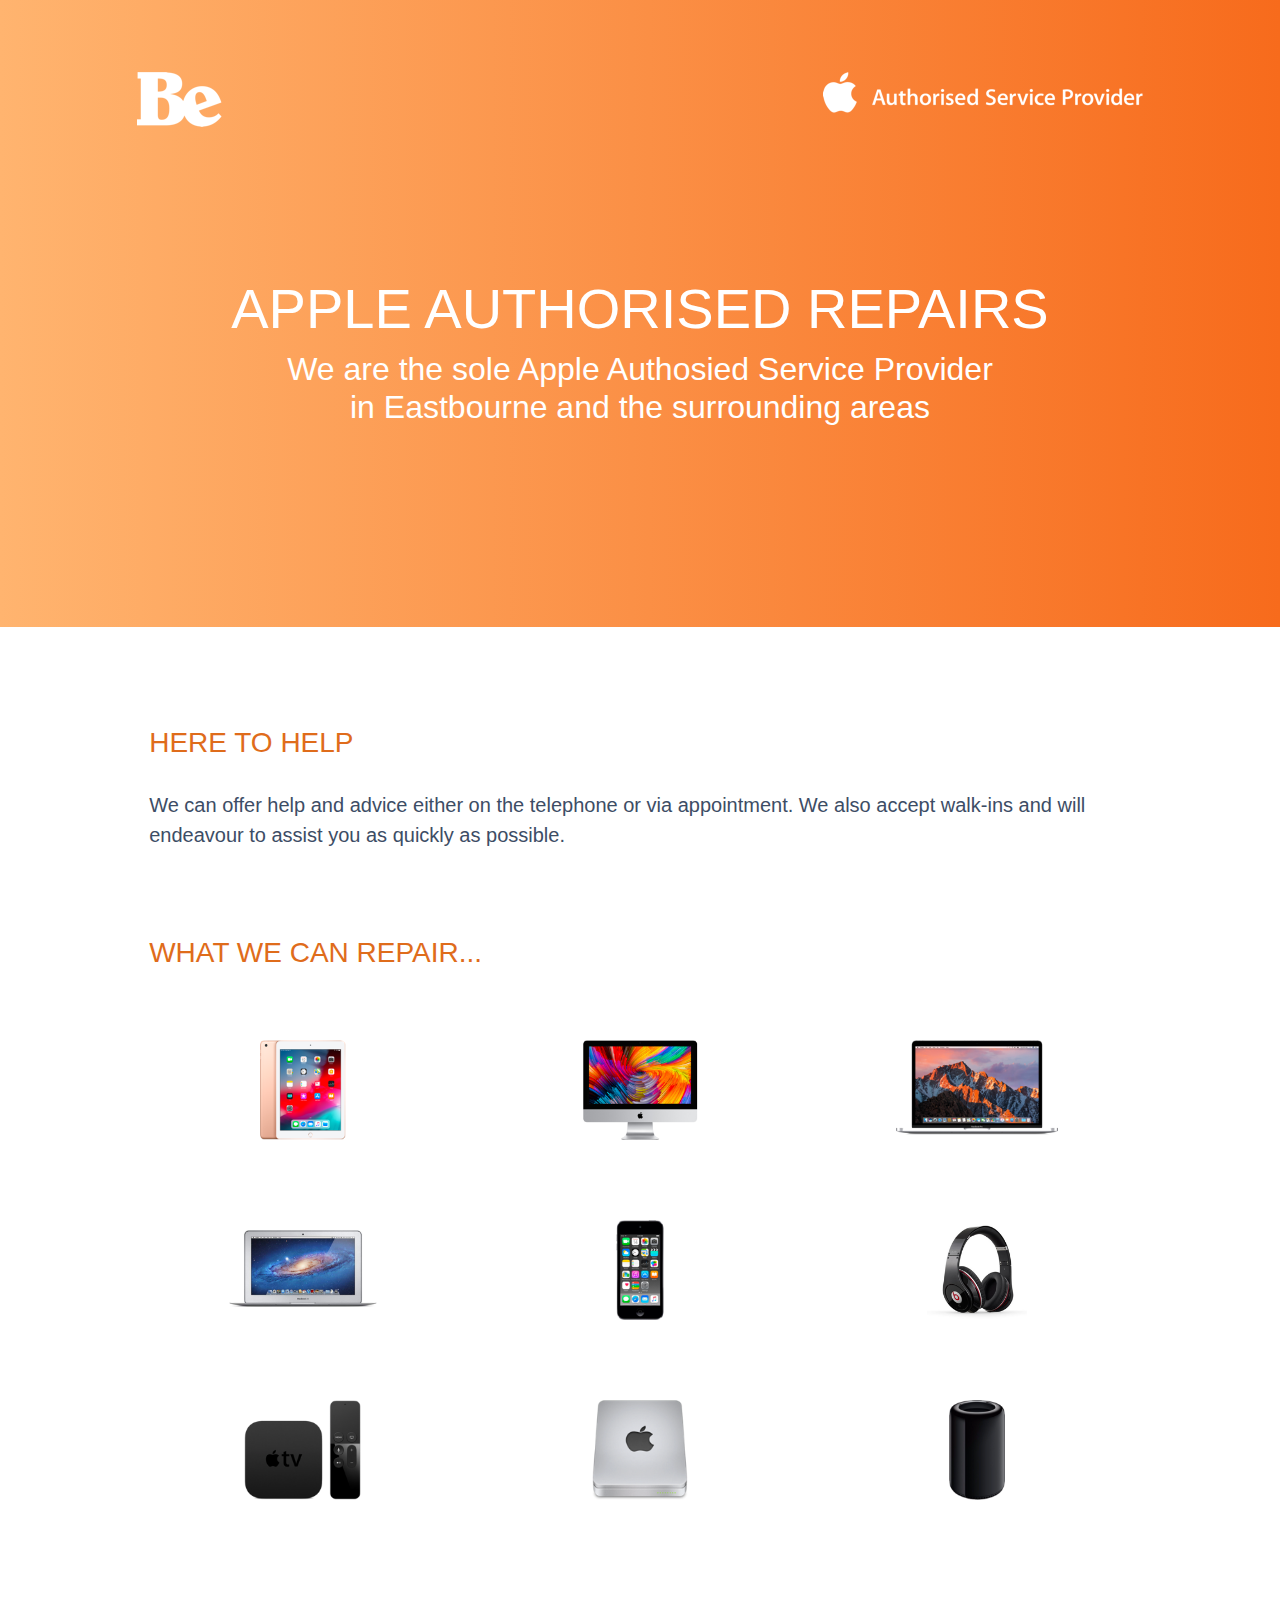
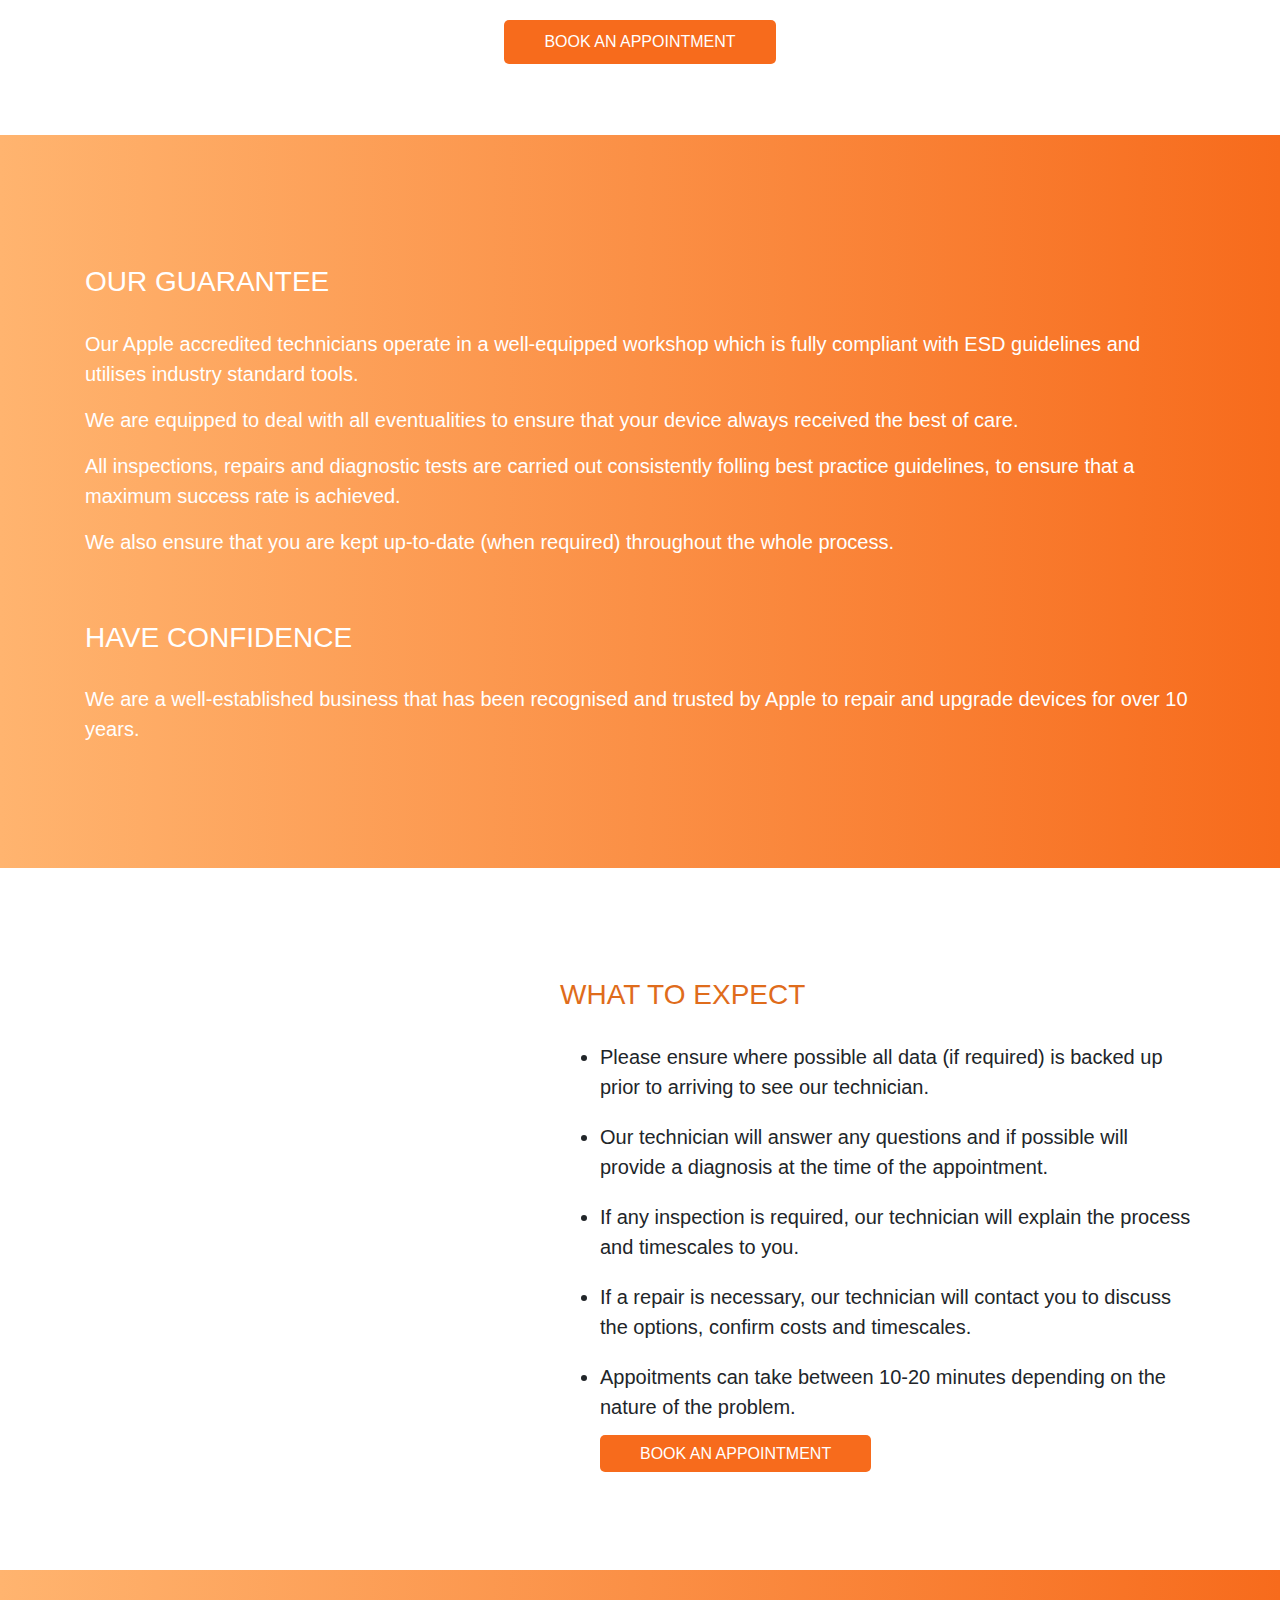
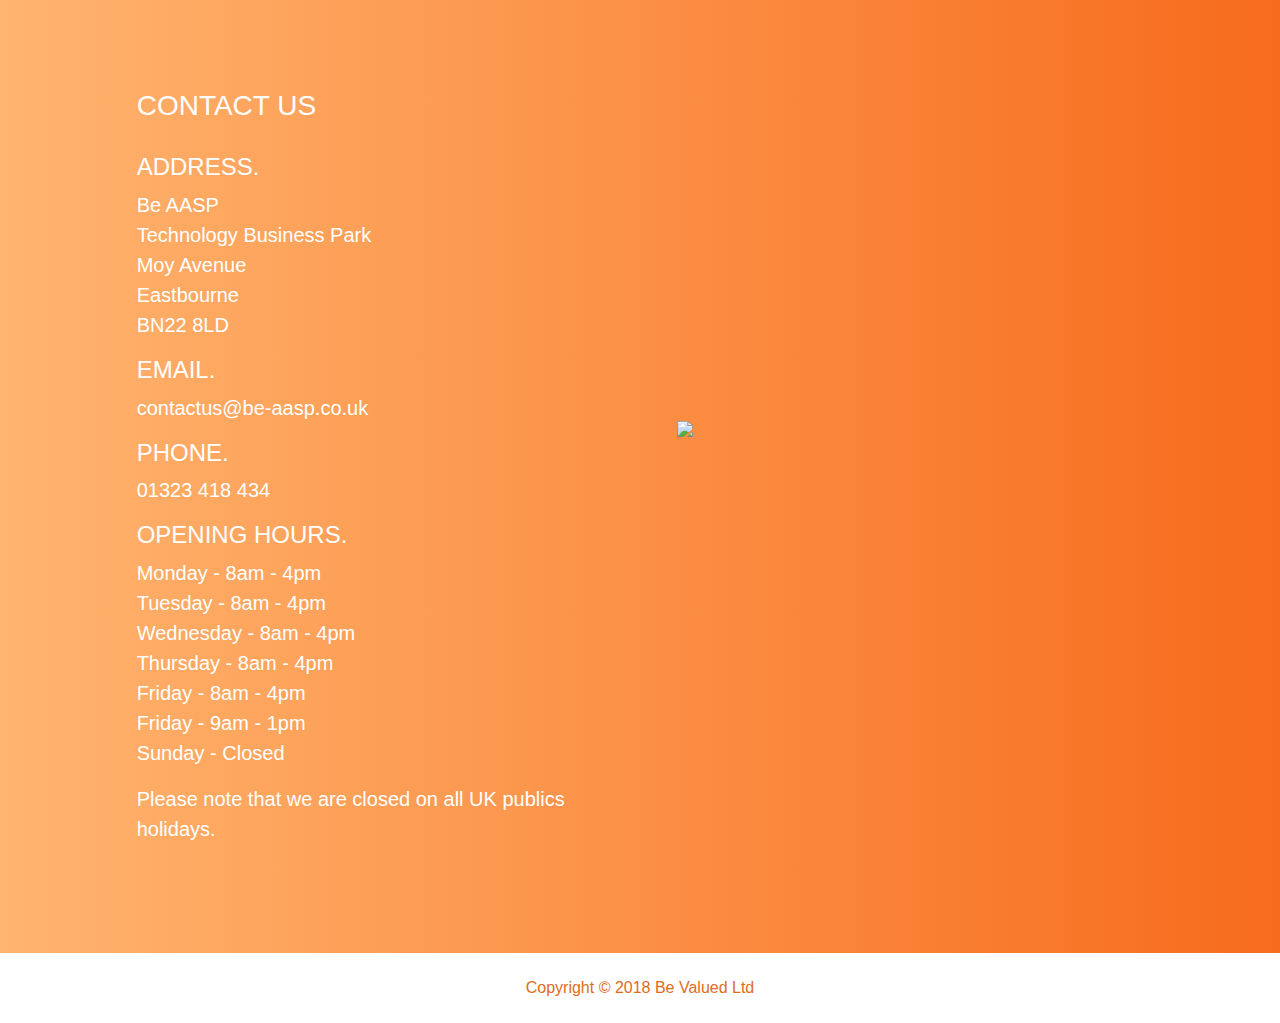
==== test.html @ de7919ab "Slight redesign" ====
<!DOCTYPE html>
<html lang="en">

<head>
  <meta charset="utf-8">
  <meta name="viewport" content="width=device-width, initial-scale=1, shrink-to-fit=no">
  <meta name="description" content="">
  <meta name="author" content="">
  <title>BeValued Apple Authorised Service Provider</title>
  <!-- Bootstrap core CSS -->
  <link href="vendor/bootstrap/css/bootstrap.min.css" rel="stylesheet">
  <link rel="stylesheet" type="text/css" href="layout.css">
  <link rel="shortcut icon" type="image/png" href="favicon.png" />
</head>

<body>
  <!-- Navigation -->
  <div class="col-lg-12 orange-background">
    <div class="offset-lg-1 col-lg-10 col-sm-12">
      <!-- Page Content -->
      <div class="container">
        <img src="images/Be Group Logo NO MARK.png">
        <img class="aasp-img" src="images/Bitmap.png">
        <div class="row" style="padding: 100px 0;">
          <div class="col-lg-12 text-center">
            <h1 class="mt-5">APPLE AUTHORISED REPAIRS</h1>
            <h2 class="lead">We are the sole Apple Authosied Service Provider<br> in Eastbourne and the surrounding areas</h2>
          </div>
        </div>
      </div>

    </div>
  </div>

  <div class="col-lg-12">
    <div class="offset-lg-1 col-lg-10 col-sm-12">
      <div class="container">
        <div class="row">
          <div class="col-lg-12">
            <h3 class="mt-5">HERE TO HELP</h3>
            <p class="lead">We can offer help and advice either on the telephone or via appointment. We also accept walk-ins and will endeavour to assist you as quickly as possible.</p>
          </div>
        </div>
      </div>
      <div class="container repairs">
        <div class="row">
          <div class="col-lg-12">
            <h3>WHAT WE CAN REPAIR...</h3>
            <div class=" text-center">
              <div class="row">
                <div class="col-lg-4 col-md-4 col-sm-6 col-xs-12">
                  <img src="images/ipad.png" />
                </div>
                <div class="col-lg-4 col-md-4 col-sm-6 col-xs-12">
                  <img src="images/imac.png" />
                </div>
                <div class="col-lg-4 col-md-4 col-sm-6 col-xs-12">
                  <img src="images/macbook pro.png" />
                </div>
                <div class="col-lg-4 col-md-4 col-sm-6 col-xs-12">
                  <img src="images/macbook air.png" />
                </div>
                <div class="col-lg-4 col-md-4 col-sm-6 col-xs-12">
                  <img src="images/ipod.png" />
                </div>
                <div class="col-lg-4 col-md-4 col-sm-6 col-xs-12">
                  <img src="images/beats.png" />
                </div>
                <div class="col-lg-4 col-md-4 col-sm-6 col-xs-12">
                  <img src="images/apple tv.png" />
                </div>
                <div class="col-lg-4 col-md-4 col-sm-6 col-xs-12">
                  <img src="images/mac mini.png" />
                </div>
                <div class="col-lg-4 col-md-4 col-sm-6 col-xs-12">
                  <img src="images/mac pro.png" />
                </div>
              </div>
              <div class="row">
                <div class="offset-lg-4 col-lg-4">
                  <button class="appointment-button-repair">BOOK AN APPOINTMENT</button>
                </div>
              </div>
            </div>
          </div>
        </div>
      </div>
    </div>
  </div>

  <div class="col-lg-12 orange-background">
    <div class="col-lg-12">
      <div class="container">
        <div class="row">
          <div class="col-lg-12">
            <h3 class="mt-5 white">OUR GUARANTEE</h3>
            <p class="lead white">Our Apple accredited technicians operate in a well-equipped workshop which is fully compliant with ESD guidelines and utilises industry standard tools.</p>
            <p class="lead white">We are equipped to deal with all eventualities to ensure that your device always received the best of care.</p>
            <p class="lead white">All inspections, repairs and diagnostic tests are carried out consistently folling best practice guidelines, to ensure that a maximum success rate is achieved.</p>
            <p class="lead white">We also ensure that you are kept up-to-date (when required) throughout the whole process.</p>
          </div>
        </div>
        <div class="row">
          <div class="col-lg-12">
            <h3 class="mt-5 white">HAVE CONFIDENCE</h3>
            <p class="lead white">We are a well-established business that has been recognised and trusted by Apple to repair and upgrade devices for over 10 years.</p>
          </div>
        </div>
      </div>
    </div>
  </div>

  <div class="col-lg-12">
    <div class="container">
      <div class="row">
        <img class="appleproducts-img" src="images/apple products.png" />
        <div class="offset-lg-5 col-lg-7">
          <h3 class="mt-5">WHAT TO EXPECT</h3>
          <ul>
          <li class="lead">Please ensure where possible all data (if required) is backed up prior to arriving to see our technician.</li>
          <li class="lead">Our technician will answer any questions and if possible will provide a diagnosis at the time of the appointment.</li>
          <li class="lead">If any inspection is required, our technician will explain the process and timescales to you.</li>
          <li class="lead">If a repair is necessary, our technician will contact you to discuss the options, confirm costs and timescales.</li>
          <li class="lead">Appoitments can take between 10-20 minutes depending on the nature of the problem.</li>
          <a class="appointment-button" href="mailto:someone@example.com?Subject=Hello%20again" target="_top">BOOK AN APPOINTMENT</a>
        </ul>
        </div>
      </div>
    </div>
  </div>

  <div class="col-lg-12 orange-background">
    <div class=" offset-lg-1 col-lg-10 col-sm-12">
      <div class="container">
        <div class="row">
          <div class="col-lg-4 col-md-12 col-sm-12">
            <h3 class="mt-5 white">CONTACT US</h3>
            <h4 class="white">ADDRESS.</h4>
            <p class="lead white">Be AASP <br /> Technology Business Park <br /> Moy Avenue <br /> Eastbourne <br /> BN22 8LD</p>
            <h4 class="white">EMAIL.</h4>
            <p class="lead white">contactus@be-aasp.co.uk</p>
            <h4 class="white">PHONE.</h4>
            <p class="lead white">01323 418 434</p>
            <h4 class="white">OPENING HOURS.</h4>
            <p class="lead white">Monday - 8am - 4pm <br />Tuesday - 8am - 4pm <br />Wednesday - 8am - 4pm <br />Thursday - 8am - 4pm <br />Friday - 8am - 4pm <br />Friday - 9am - 1pm <br />Sunday - Closed</p>
          </div>
          <div class="col-lg-8 col-md-12 col-sm-12">
            <div class="row">
              <div class="col-lg-12" id="map">
                <script>
                  function initMap() {
                    var Bevalued = {
                      lat: 50.777143,
                      lng: 0.287617
                    };
                    var map = new google.maps.Map(
                      document.getElementById('map'), {
                        zoom: 16,
                        center: Bevalued
                      });
                    var marker = new google.maps.Marker({
                      position: Bevalued,
                      map: map
                    });
                  }
                </script>
                <script async defer src="https://maps.googleapis.com/maps/api/js?key=AIzaSyBajC_3I5qDOFgzPOCvjDIKFMBPdAVvTYE&callback=initMap">
                </script>
              </div>
            </div>
            <img class="befront-img" src="images/befront.png" />
          </div>

          <div class="col-lg-6 col-md-12 col-sm-12">
            <p class="lead white">Please note that we are closed on all UK publics holidays.</p>
          </div>
        </div>
      </div>
    </div>
  </div>

  <div class="col-lg-12">
    <div class="row">
      <div class="col-lg-12 text-center align-bottom">
        <div class="align-middle footer">Copyright &copy; 2018 Be Valued Ltd</div>
      </div>
    </div>
  </div>
  <!-- Bootstrap core JavaScript -->
  <script src="vendor/jquery/jquery.min.js"></script>
  <script src="vendor/bootstrap/js/bootstrap.bundle.min.js"></script>
</body>

</html>
---- layout.css ----
.container {
  margin-bottom: 7%;
    margin-top: 5%;
}

li {
  margin-bottom: 20px;
}

.aasp-img {
  float: right;
}

.orange-background {
  background-image: linear-gradient(to right, #FFB46F, #F76B1C);
  z-index: -2;
  padding: 20px 0px;
  color: #ffffff !important;
  padding:
}

h1, h2, .nav-item, .white {
  color: #ffffff !important;
}

h1 {
  font-size: 3.5rem
}

h2 {
  font-size: 2rem !important;
}

h3 {
  color: #df6c1b;
  margin-bottom: 30px;
}

h4 {
  color: #df6c1b;
}

p {
  color: #3d4d65;
}

.repairs img {
  margin: 40px 20px;
  width: auto;
  height: 100px;
  transition: transform .2s;
}

.repairs img:hover {
  transform: scale(1.1);
}

.appointment-button {
  color: #ffffff;
  background-color: #F76B1C;
  border-radius: 5px;
  border: none !important;
  padding: 10px 40px;
  margin-top: 100px;
  margin-bottom: 260px;
}

.appointment-button-repair {
  color: #ffffff;
  background-color: #F76B1C;
  border-radius: 5px;
  border: none !important;
  padding: 10px 40px;
  margin: 80px 0 0 0;
}

.footer {
  height: 70px;
  line-height: 70px;
  background-color: #ffffff;
  color: #df6c1b;
}

@media screen and (max-width: 450px) {
   .aasp-img {
    display: none;
  }
}

@media screen and (max-width: 767px) {
  .macbookpro-img, .appleproducts-img, .befront-img, #map {
    display: none;
  }
  .appointment-button {
    margin-bottom: 0px;
  }
}

@media screen and (width: 768px) {
  .macbookpro-img {
    display: none;
  }
  .appleproducts-img {
    position: absolute;
    top: -100px;
    left: 300px;
    z-index: -1;
    height: 180px;
    width: auto;
  }
  .befront-img {
    position: absolute;
    top: -300px;
    right: 0px;
    z-index: 0;
    height: 300px;
    width: auto;
  }
  #map {
    height: 400px;
    width: 400px;
    position: absolute;
    top: -700px;
    right: 0px;
  }
}

@media screen and (min-width: 769px) and (max-width: 1024px) {
  .macbookpro-img {
    position: absolute;
    top: 380px;
    right: 0px;
    z-index: -1;
    height: 260px;
    width: auto;
  }
  .appleproducts-img {
    position: absolute;
    top: 140px;
    left: -260px;
    z-index: -1;
    height: 300px;
    width: auto;
  }
  .befront-img {
    position: absolute;
    top: 430px;
    left: 150px;
    z-index: 0;
    height: 300px;
    width: auto;
  }
  #map {
    height: 400px;
    width: 400px;
    position: absolute;
    top: 50px;
    right: 0px;
  }
}

@media screen and (min-width: 1025px) and (max-width: 1199px) {
  .macbookpro-img {
    position: absolute;
    top: 380px;
    right: 0px;
    z-index: -1;
    height: 260px;
    width: auto;
  }
  .appleproducts-img {
    position: absolute;
    top: 70px;
    left: -400px;
    z-index: -1;
    height: 400px;
    width: auto;
  }
  .befront-img {
    position: absolute;
    top: 380px;
    left: 210px;
    z-index: 0;
    height: 360px;
    width: auto;
  }
  #map {
    height: 400px;
    width: 600px;
    position: absolute;
    top: 50px;
    right: 50px;
  }
}

@media screen and (min-width: 1200px) and (max-width: 1299px) {
  .macbookpro-img {
    position: absolute;
    top: 360px;
    right: 0px;
    z-index: -1;
    height: 260px;
    width: auto;
  }
  .appleproducts-img {
    position: absolute;
    top: 80px;
    left: -400px;
    z-index: -1;
    height: 400px;
    width: auto;
  }
  .befront-img {
    position: absolute;
    top: 380px;
    left: 210px;
    z-index: 0;
    height: 360px;
    width: auto;
  }
  #map {
    height: 400px;
    width: 600px;
    position: absolute;
    top: 50px;
    right: 50px;
  }
}

@media screen and (min-width: 1300px) and (max-width: 1349px) {
  .macbookpro-img {
    position: absolute;
    top: 340px;
    right: 0px;
    z-index: -1;
    height: 300px;
    width: auto;
  }
  .appleproducts-img {
    position: absolute;
    top: 40px;
    left: -600px;
    z-index: -1;
    height: 500px;
    width: auto;
  }
  .befront-img {
    position: absolute;
    top: 380px;
    left: 210px;
    z-index: 0;
    height: 360px;
    width: auto;
  }
  #map {
    height: 400px;
    width: 600px;
    position: absolute;
    top: 50px;
    right: 50px;
  }
}

@media screen and (min-width: 1350px) and (max-width: 1399px) {
  .macbookpro-img {
    position: absolute;
    top: 300px;
    right: 0px;
    z-index: -1;
    height: 300px;
    width: auto;
  }
  .appleproducts-img {
    position: absolute;
    top: 40px;
    left: -500px;
    z-index: -1;
    height: 500px;
    width: auto;
  }
  .befront-img {
    position: absolute;
    top: 380px;
    left: 210px;
    z-index: 0;
    height: 360px;
    width: auto;
  }
  #map {
    height: 400px;
    width: 600px;
    position: absolute;
    top: 50px;
    right: 50px;
  }
}

@media screen and (min-width: 1400px) and (max-width: 1549px) {
  .macbookpro-img {
    position: absolute;
    top: 260px;
    right: 0px;
    z-index: -1;
    height: 360px;
    width: auto;
  }
  .appleproducts-img {
    position: absolute;
    top: 20px;
    left: -500px;
    z-index: -1;
    height: 500px;
    width: auto;
  }
  .befront-img {
    position: absolute;
    top: 380px;
    left: 210px;
    z-index: 0;
    height: 360px;
    width: auto;
  }
  #map {
    height: 400px;
    width: 600px;
    position: absolute;
    top: 50px;
    right: 50px;
  }
}

@media screen and (min-width: 1550px) and (max-width: 1919px) {
  .macbookpro-img {
    position: absolute;
    top: 260px;
    right: 0px;
    z-index: -1;
    height: 400px;
    width: auto;
  }
  .appleproducts-img {
    position: absolute;
    top: 40px;
    left: -400px;
    z-index: -1;
    height: 500px;
    width: auto;
  }
  .befront-img {
    position: absolute;
    top: 380px;
    left: 210px;
    z-index: 0;
    height: 360px;
    width: auto;
  }
  #map {
    height: 400px;
    width: 600px;
    position: absolute;
    top: 50px;
    right: 50px;
  }
}

@media screen and (width: 1920px) {
  .macbookpro-img {
    position: absolute;
    top: 180px;
    right: 0px;
    z-index: -1;
    height: 70%;
    width: auto;
  }
  .appleproducts-img {
    position: absolute;
    top: -60px;
    left: -700px;
    z-index: -1;
    height: 700px;
    width: auto;
  }
  .befront-img {
    position: absolute;
    top: 400px;
    left: 230px;
    height: 360px;
    width: auto;
  }
  #map {
    height: 400px;
    width: 600px;
    position: absolute;
    top: 50px;
    right: 50px;
  }
}

@media screen and (min-width: 1921px) {
  .macbookpro-img {
    position: absolute;
    top: 80px;
    right: 0px;
    z-index: -1;
    height: 90%;
    width: auto;
  }
  .appleproducts-img {
    position: absolute;
    top: -80px;
    left: -400px;
    z-index: -1;
    height: 700px;
    width: auto;
  }
  .befront-img {
    position: absolute;
    top: 400px;
    left: 230px;
    height: 360px;
    width: auto;
  }
  #map {
    height: 400px;
    width: 600px;
    position: absolute;
    top: 50px;
    right: 50px;
  }
}
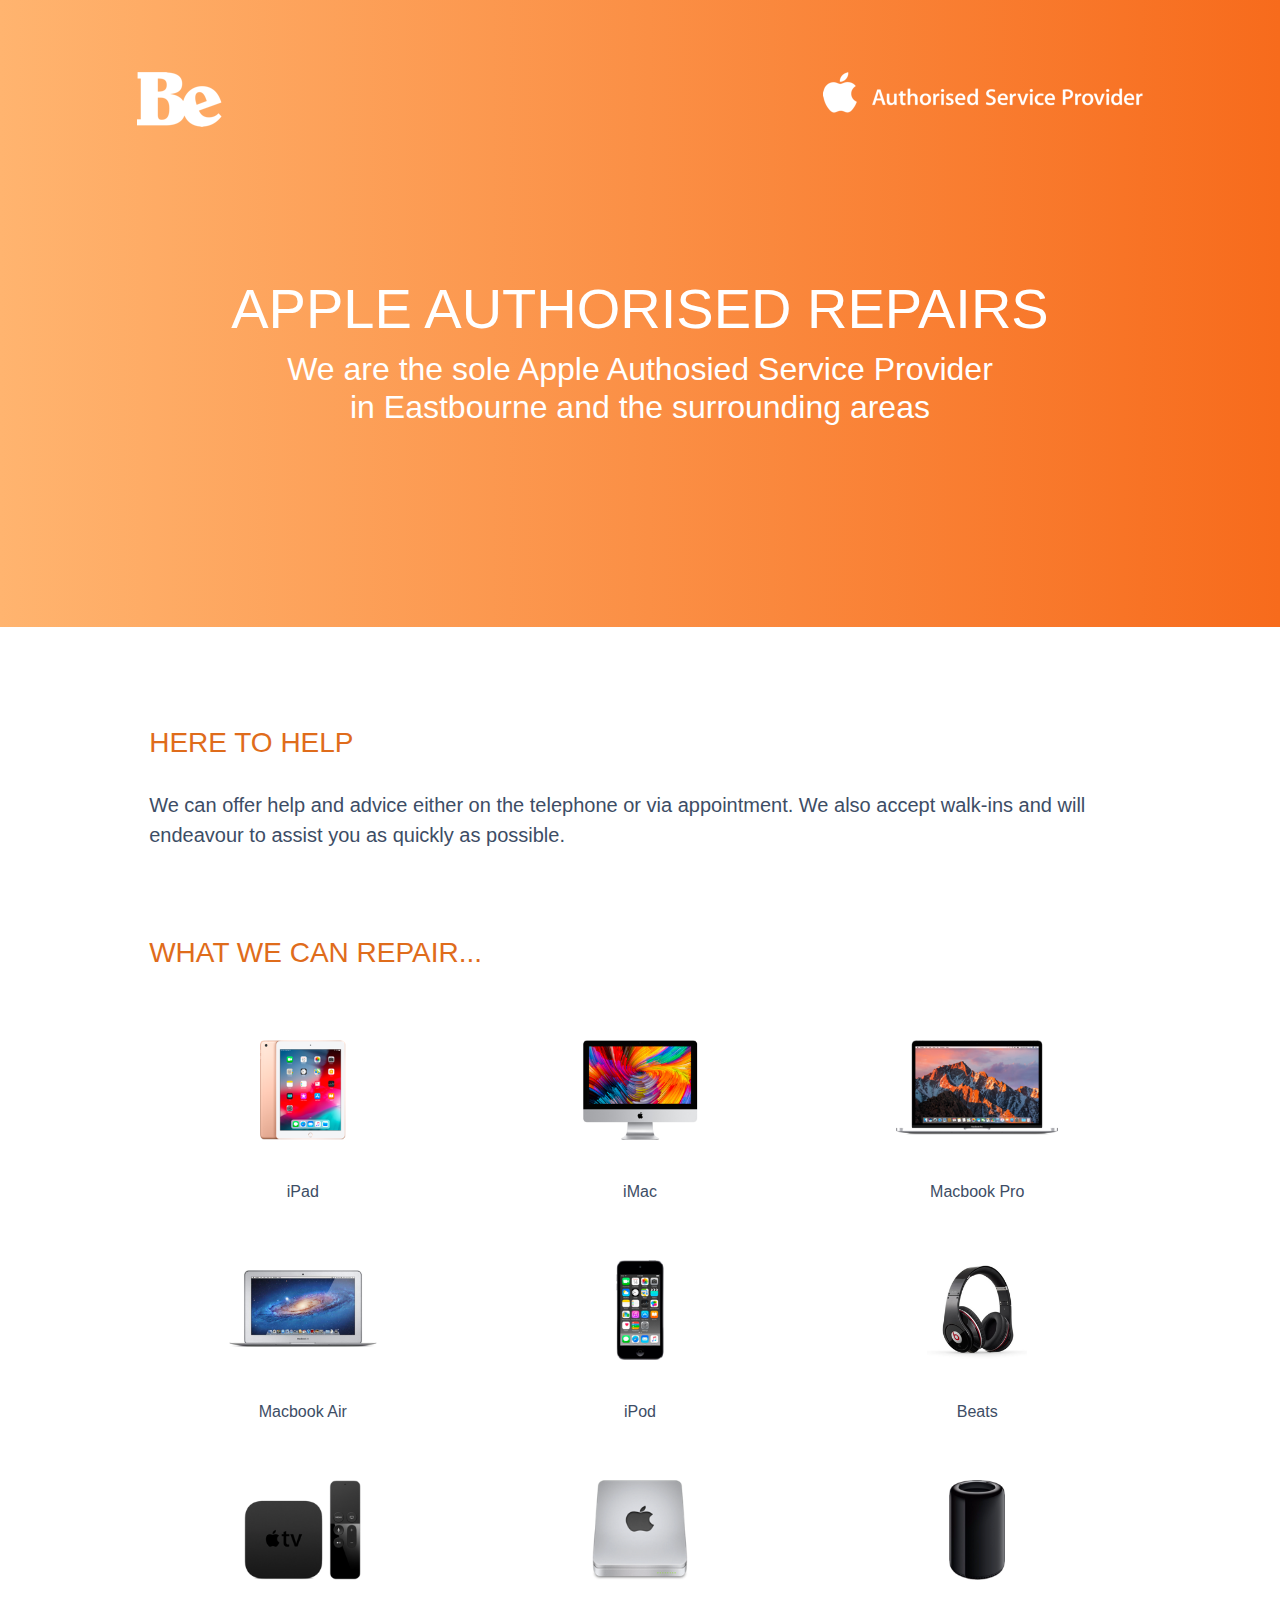
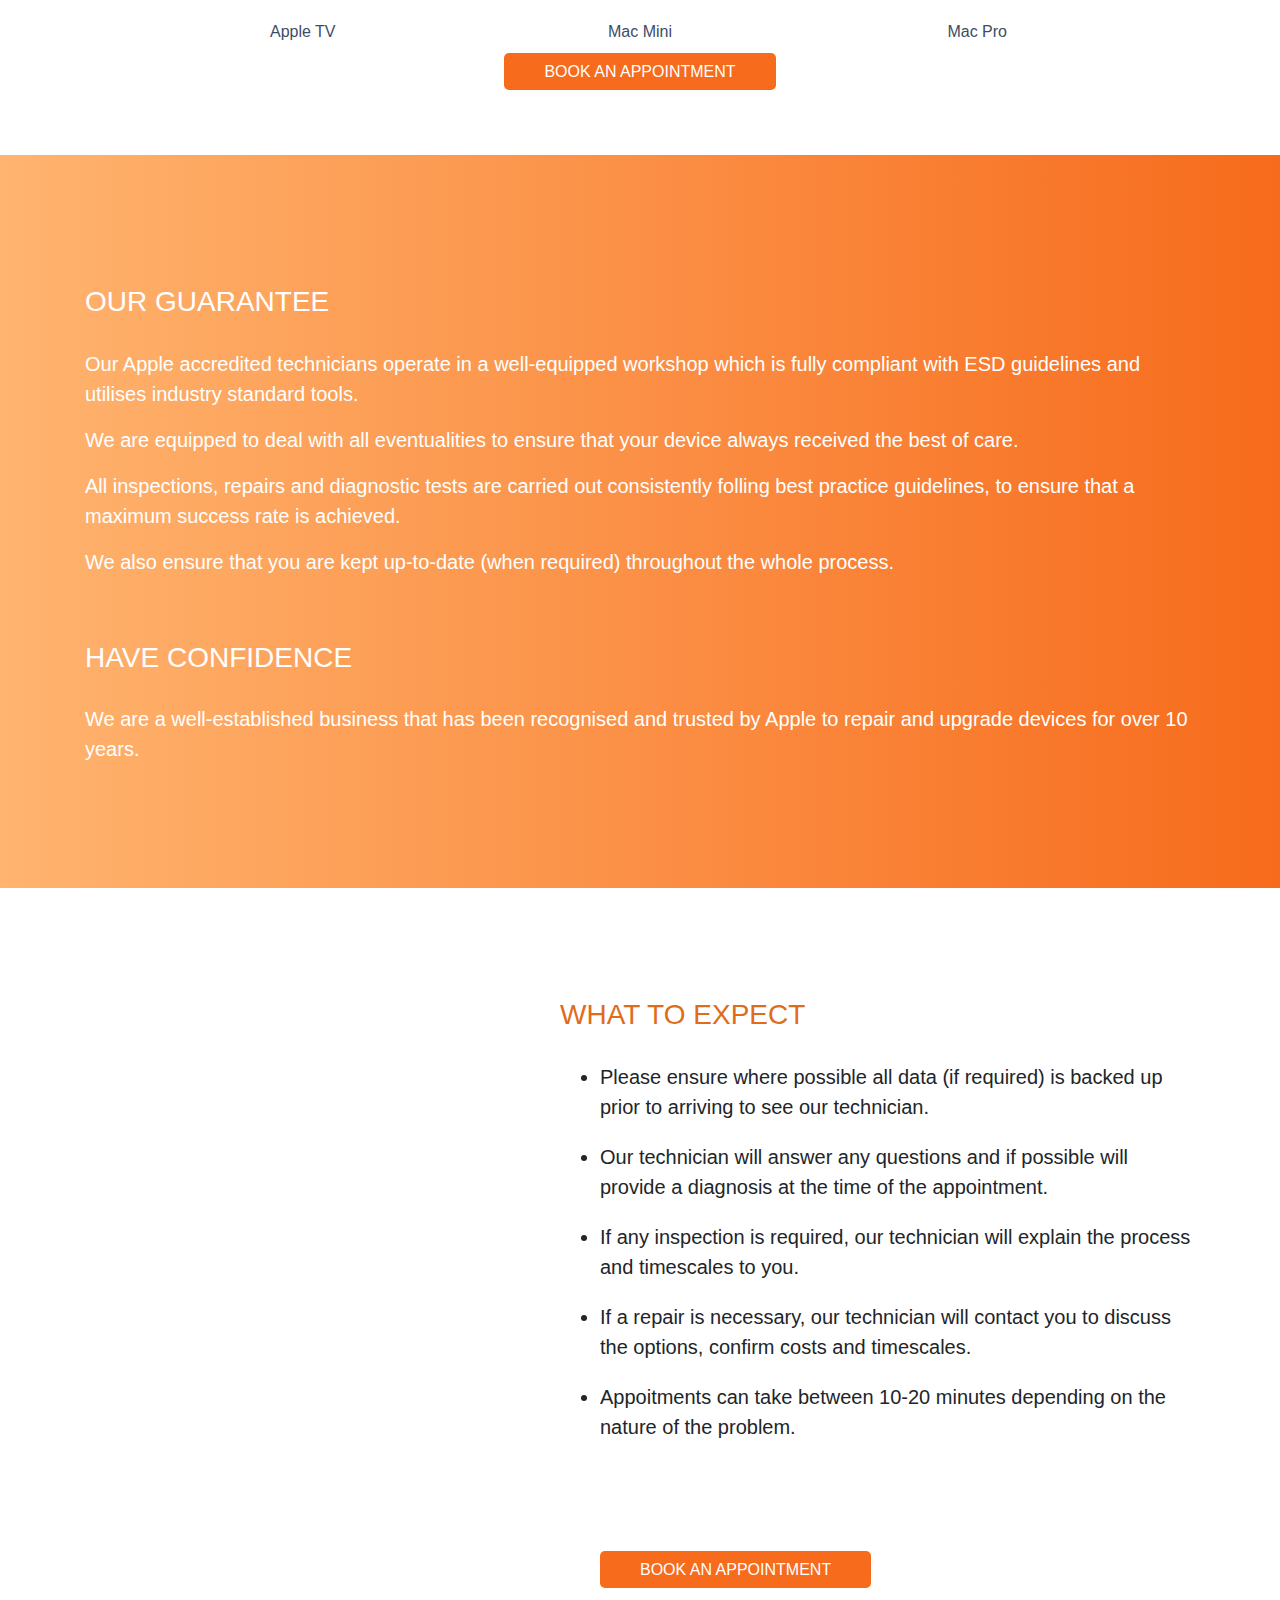
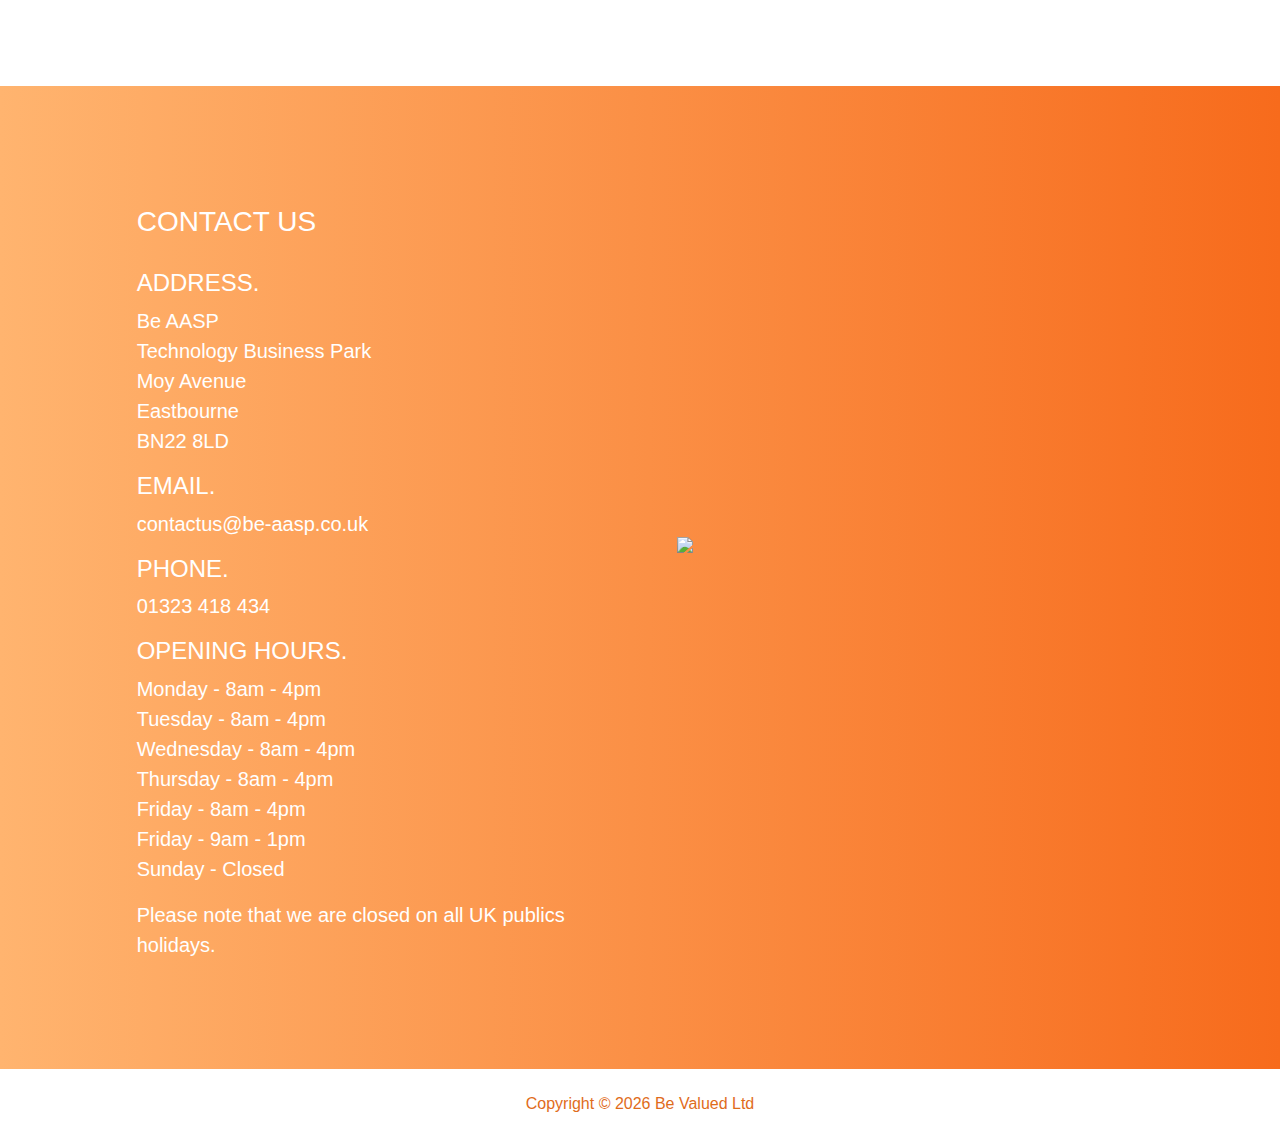
==== commit 58dbe96b: "appointment link updates" ====
--- a/test.html
+++ b/test.html
@@ -50,35 +50,44 @@
               <div class="row">
                 <div class="col-lg-4 col-md-4 col-sm-6 col-xs-12">
                   <img src="images/ipad.png" />
+                  <p>iPad</p>
                 </div>
                 <div class="col-lg-4 col-md-4 col-sm-6 col-xs-12">
                   <img src="images/imac.png" />
+                  <p>iMac</p>
                 </div>
                 <div class="col-lg-4 col-md-4 col-sm-6 col-xs-12">
                   <img src="images/macbook pro.png" />
+                  <p>Macbook Pro</p>
                 </div>
                 <div class="col-lg-4 col-md-4 col-sm-6 col-xs-12">
                   <img src="images/macbook air.png" />
+                  <p>Macbook Air</p>
                 </div>
                 <div class="col-lg-4 col-md-4 col-sm-6 col-xs-12">
                   <img src="images/ipod.png" />
+                  <p>iPod</p>
                 </div>
                 <div class="col-lg-4 col-md-4 col-sm-6 col-xs-12">
                   <img src="images/beats.png" />
+                  <p>Beats</p>
                 </div>
                 <div class="col-lg-4 col-md-4 col-sm-6 col-xs-12">
                   <img src="images/apple tv.png" />
+                  <p>Apple TV</p>
                 </div>
                 <div class="col-lg-4 col-md-4 col-sm-6 col-xs-12">
                   <img src="images/mac mini.png" />
+                  <p>Mac Mini</p>
                 </div>
                 <div class="col-lg-4 col-md-4 col-sm-6 col-xs-12">
                   <img src="images/mac pro.png" />
+                  <p>Mac Pro</p>
                 </div>
               </div>
               <div class="row">
                 <div class="offset-lg-4 col-lg-4">
-                  <button class="appointment-button-repair">BOOK AN APPOINTMENT</button>
+                  <a class="appointment-button-repair" href="https://locate.apple.com/uk/en/" target="_top">BOOK AN APPOINTMENT</a>
                 </div>
               </div>
             </div>
@@ -121,8 +130,8 @@
           <li class="lead">Our technician will answer any questions and if possible will provide a diagnosis at the time of the appointment.</li>
           <li class="lead">If any inspection is required, our technician will explain the process and timescales to you.</li>
           <li class="lead">If a repair is necessary, our technician will contact you to discuss the options, confirm costs and timescales.</li>
-          <li class="lead">Appoitments can take between 10-20 minutes depending on the nature of the problem.</li>
-          <a class="appointment-button" href="mailto:someone@example.com?Subject=Hello%20again" target="_top">BOOK AN APPOINTMENT</a>
+          <li class="lead">Appoitments can take between 10-20 minutes depending on the nature of the problem.</li></br></br></br></br>
+          <a class="appointment-button" href="https://locate.apple.com/uk/en/" target="_top">BOOK AN APPOINTMENT</a>
         </ul>
         </div>
       </div>
@@ -182,7 +191,7 @@
   <div class="col-lg-12">
     <div class="row">
       <div class="col-lg-12 text-center align-bottom">
-        <div class="align-middle footer">Copyright &copy; 2018 Be Valued Ltd</div>
+        <div class="align-middle footer">Copyright &copy; <span id="copyright"><script>document.getElementById('copyright').appendChild(document.createTextNode(new Date().getFullYear()))</script></span> Be Valued Ltd</div>
       </div>
     </div>
   </div>
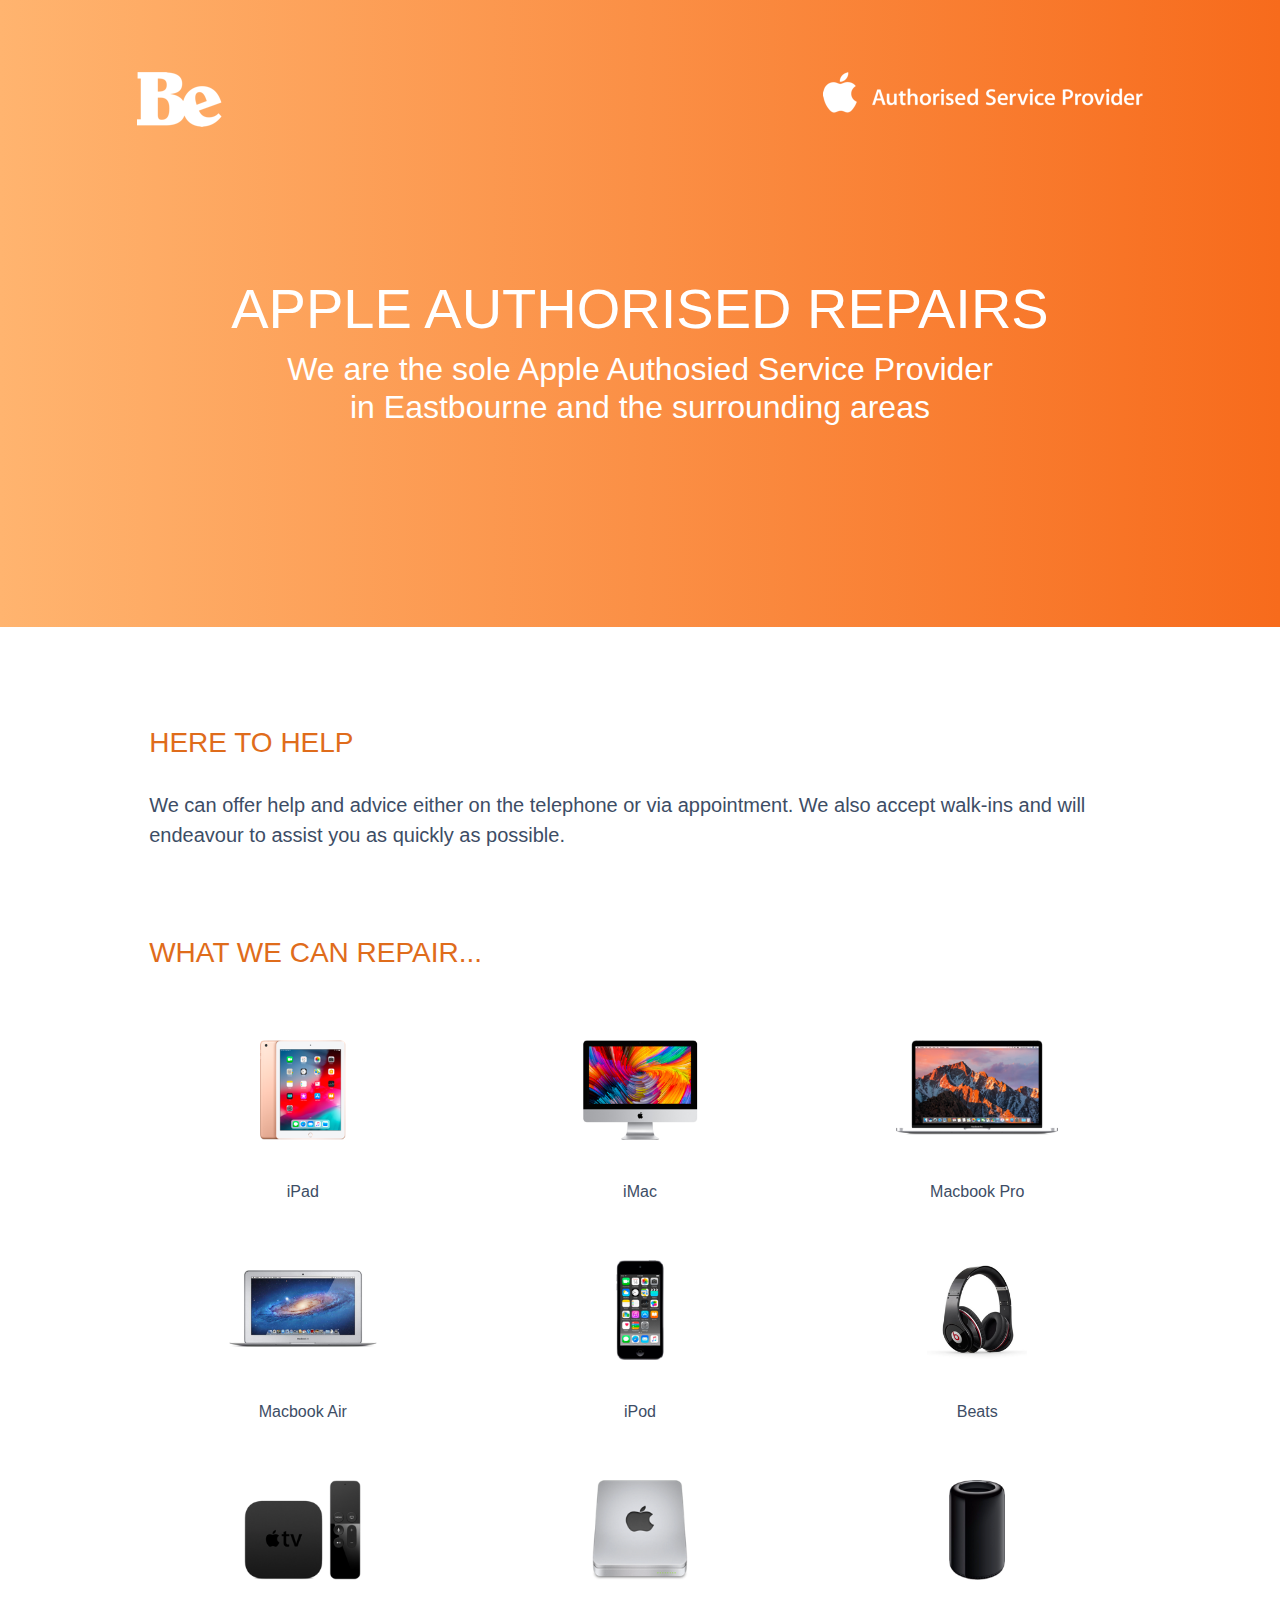
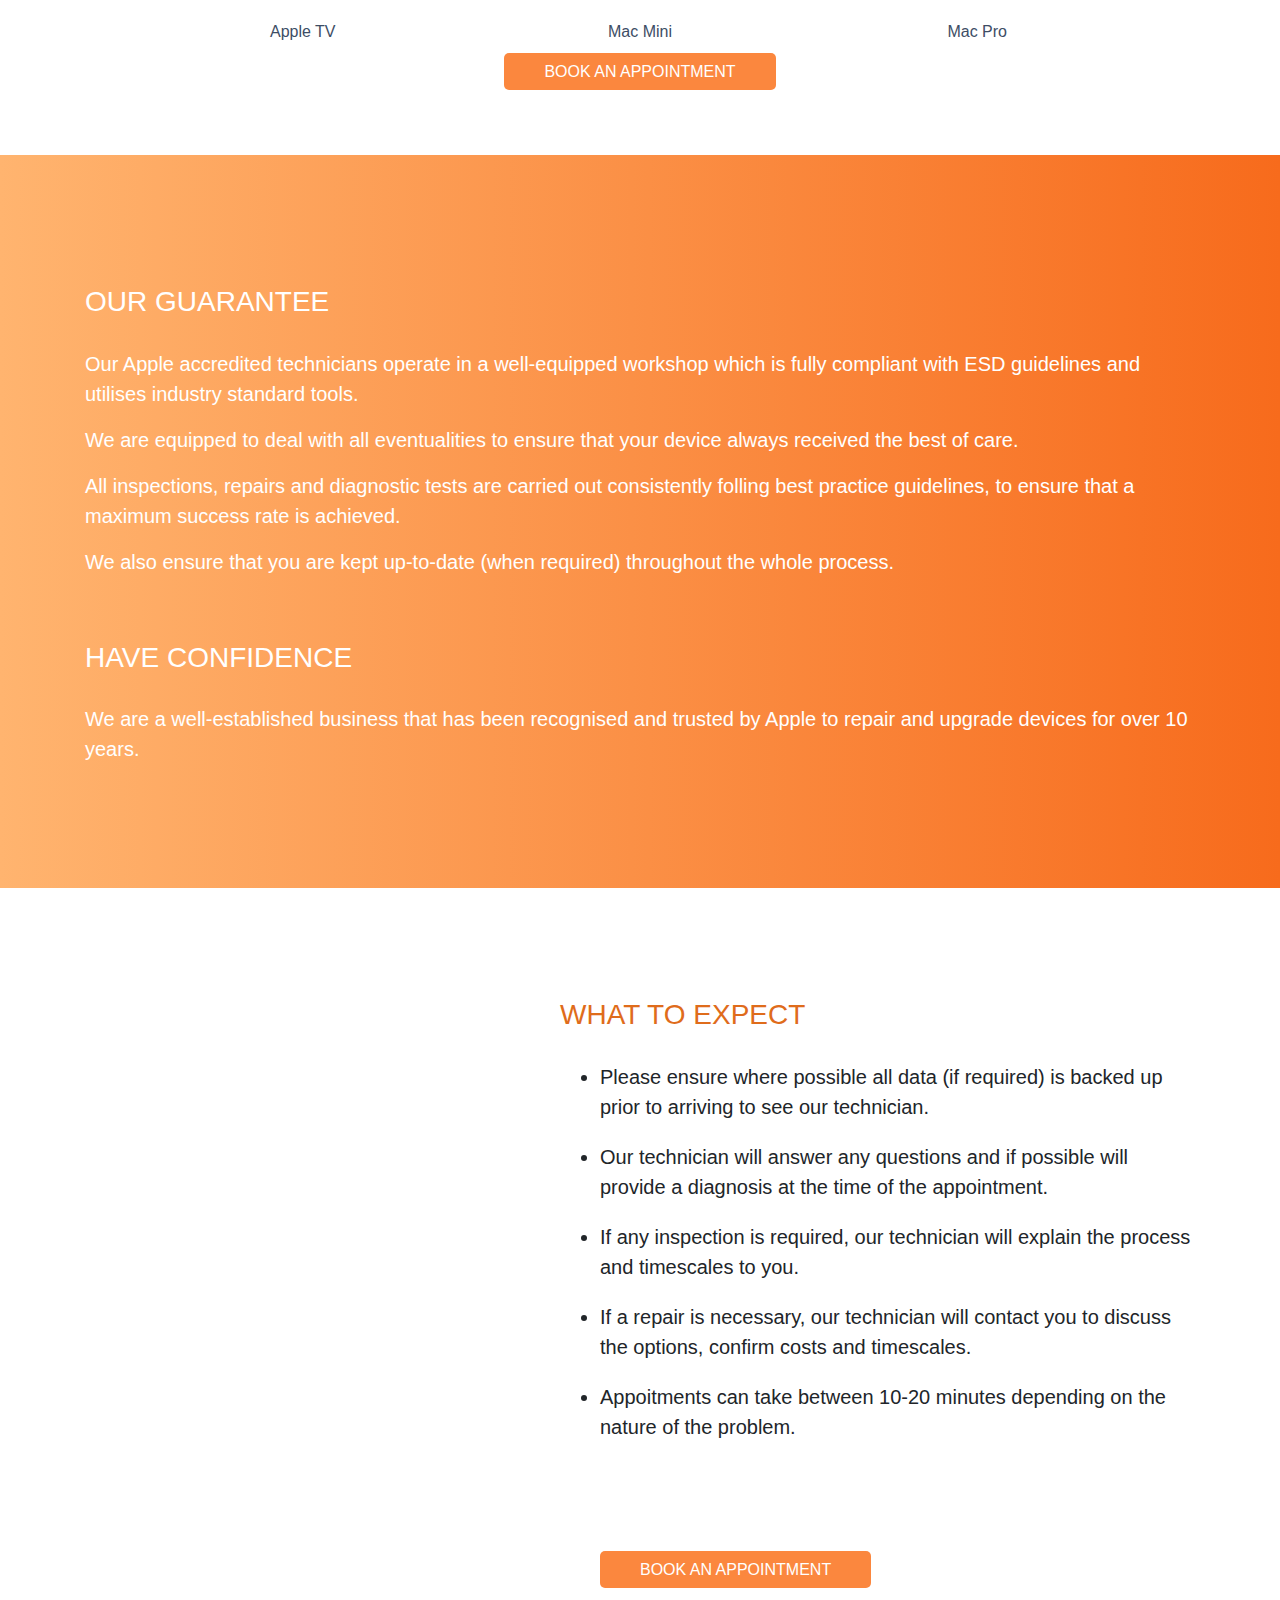
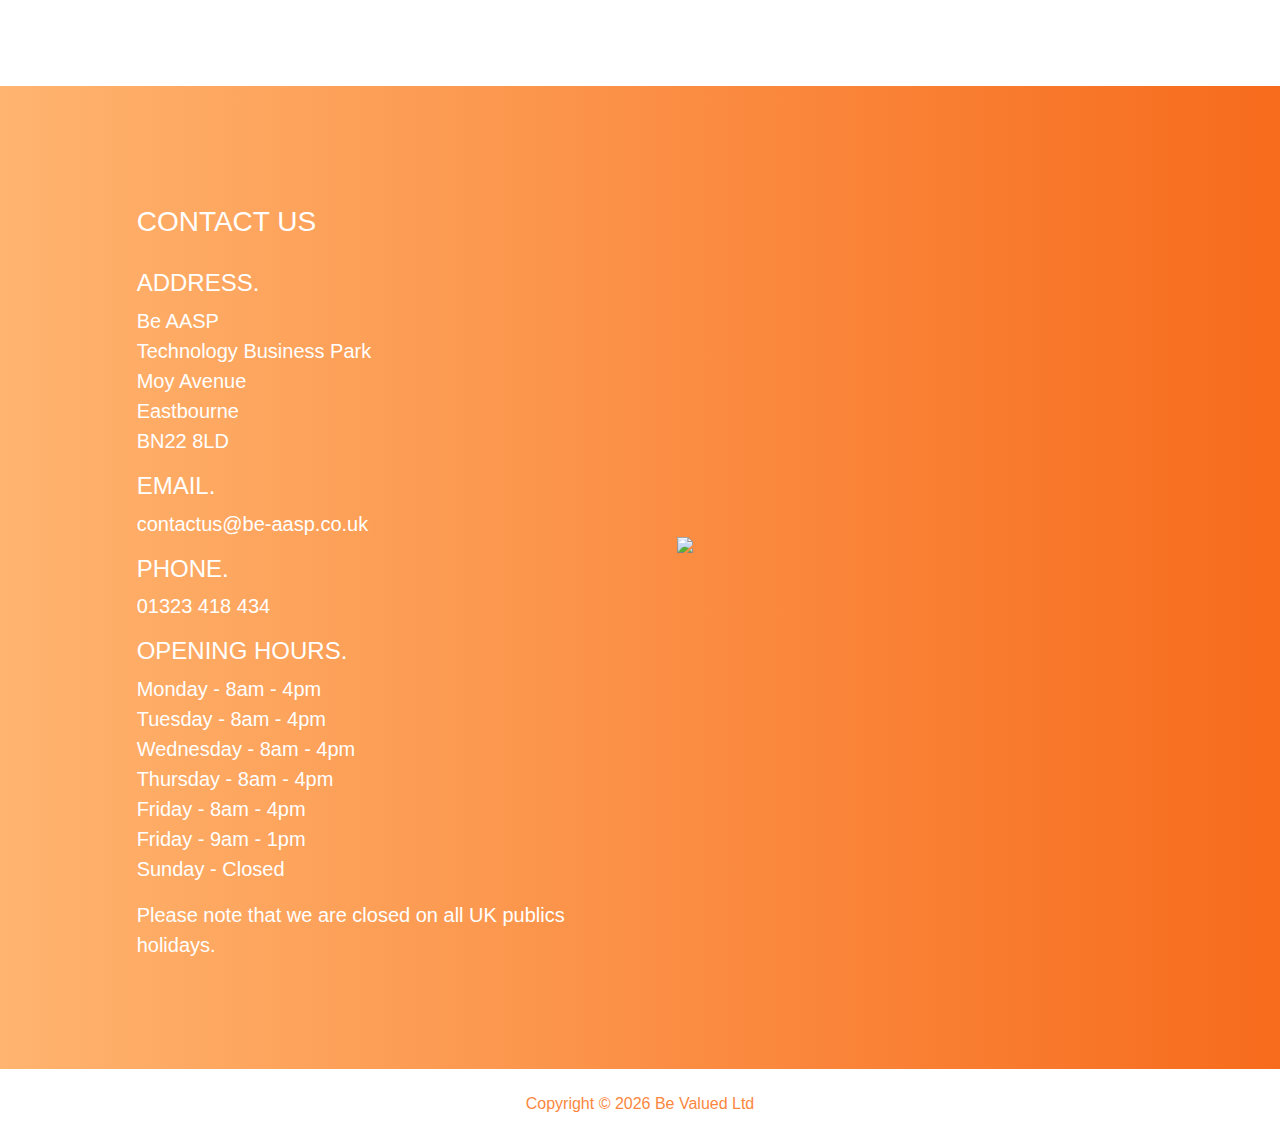
==== commit f3146720: "styling" ====
--- a/test.html
+++ b/test.html
@@ -87,7 +87,7 @@
               </div>
               <div class="row">
                 <div class="offset-lg-4 col-lg-4">
-                  <a class="appointment-button-repair" href="https://locate.apple.com/uk/en/" target="_top">BOOK AN APPOINTMENT</a>
+                  <a class="appointment-button-repair" href="https://locate.apple.com/uk/en/">BOOK AN APPOINTMENT</a>
                 </div>
               </div>
             </div>
@@ -131,7 +131,7 @@
           <li class="lead">If any inspection is required, our technician will explain the process and timescales to you.</li>
           <li class="lead">If a repair is necessary, our technician will contact you to discuss the options, confirm costs and timescales.</li>
           <li class="lead">Appoitments can take between 10-20 minutes depending on the nature of the problem.</li></br></br></br></br>
-          <a class="appointment-button" href="https://locate.apple.com/uk/en/" target="_top">BOOK AN APPOINTMENT</a>
+          <a class="appointment-button" href="https://locate.apple.com/uk/en/">BOOK AN APPOINTMENT</a>
         </ul>
         </div>
       </div>
--- a/layout.css
+++ b/layout.css
@@ -1,6 +1,11 @@
 .container {
   margin-bottom: 7%;
     margin-top: 5%;
+}
+
+a:hover {
+  text-decoration: none;
+  color: #ffffff;
 }
 
 li {
@@ -57,28 +62,30 @@
 
 .appointment-button {
   color: #ffffff;
-  background-color: #F76B1C;
+  background-color: #FB873E;
   border-radius: 5px;
   border: none !important;
   padding: 10px 40px;
   margin-top: 100px;
   margin-bottom: 260px;
+  text-decoration: none;
 }
 
 .appointment-button-repair {
   color: #ffffff;
-  background-color: #F76B1C;
+  background-color: #FB873E;
   border-radius: 5px;
   border: none !important;
   padding: 10px 40px;
   margin: 80px 0 0 0;
+  text-decoration: none;
 }
 
 .footer {
   height: 70px;
   line-height: 70px;
   background-color: #ffffff;
-  color: #df6c1b;
+  color: #FB873E;
 }
 
 @media screen and (max-width: 450px) {
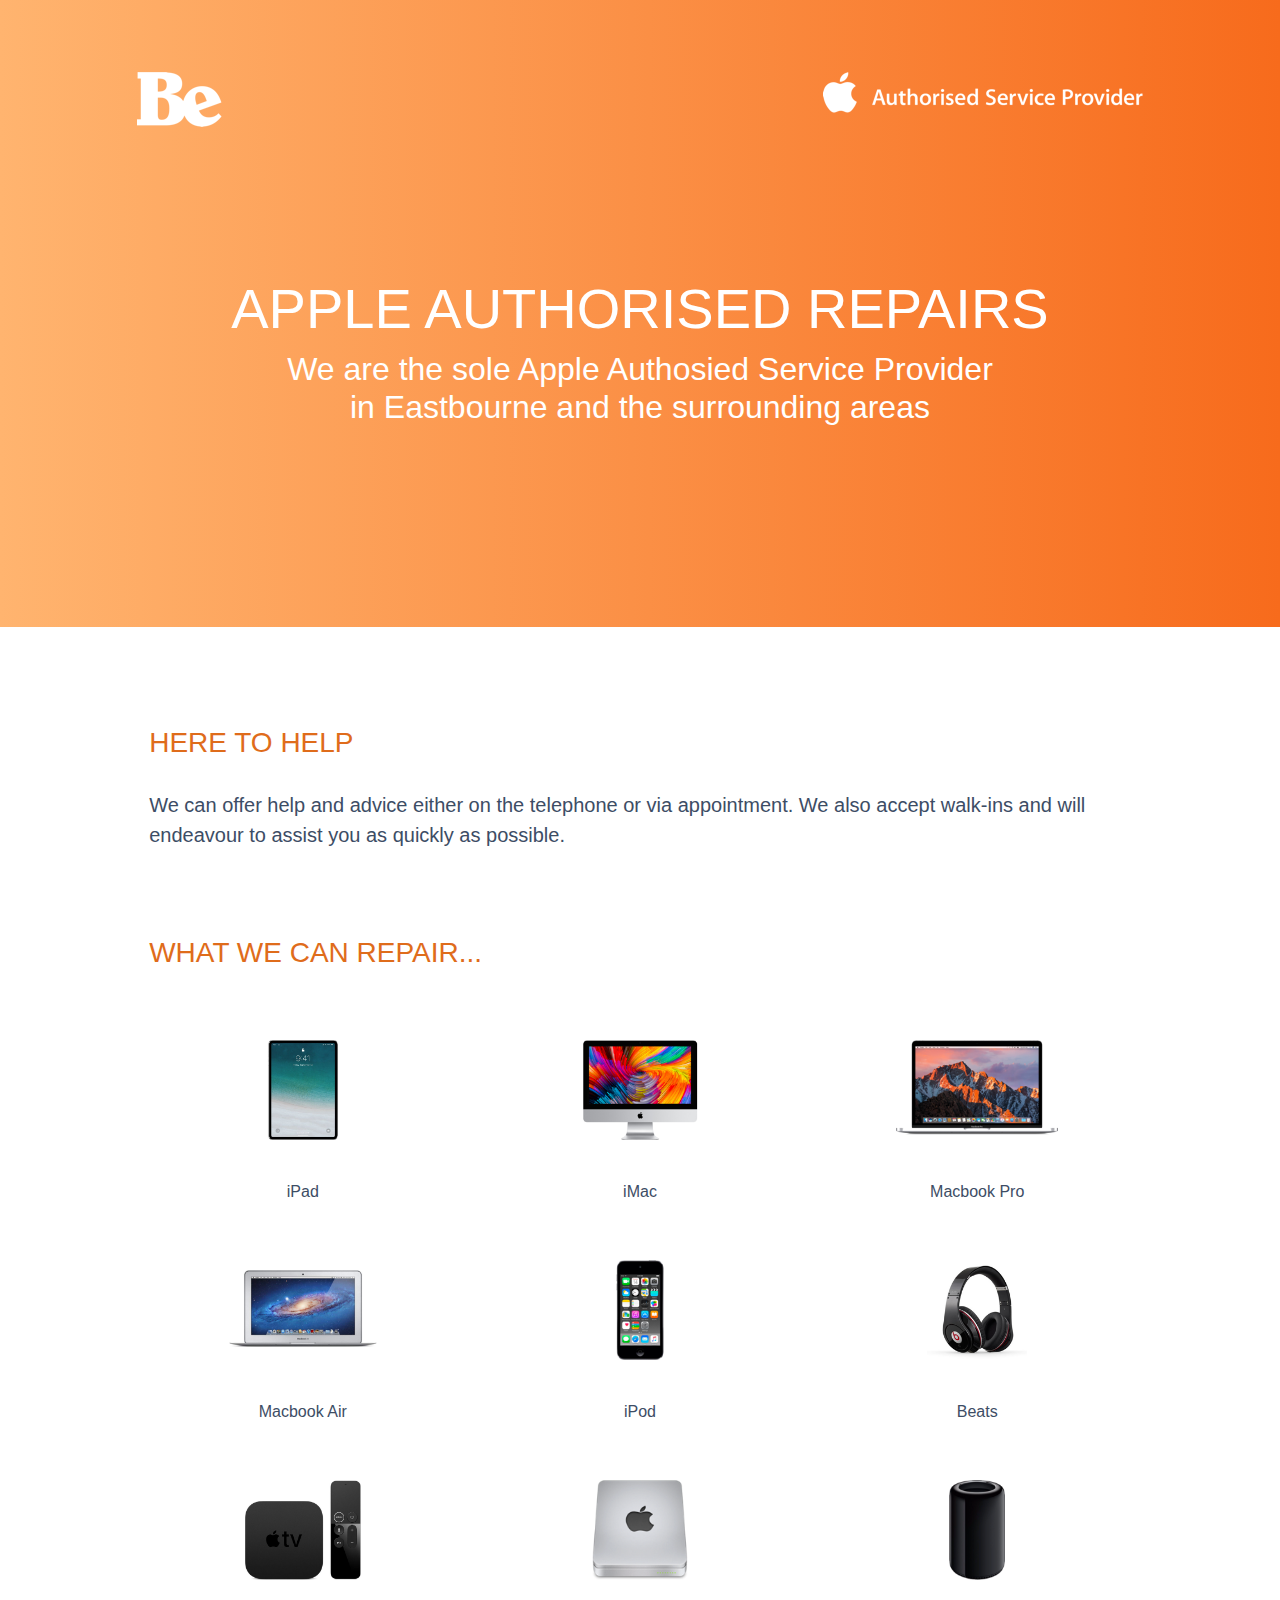
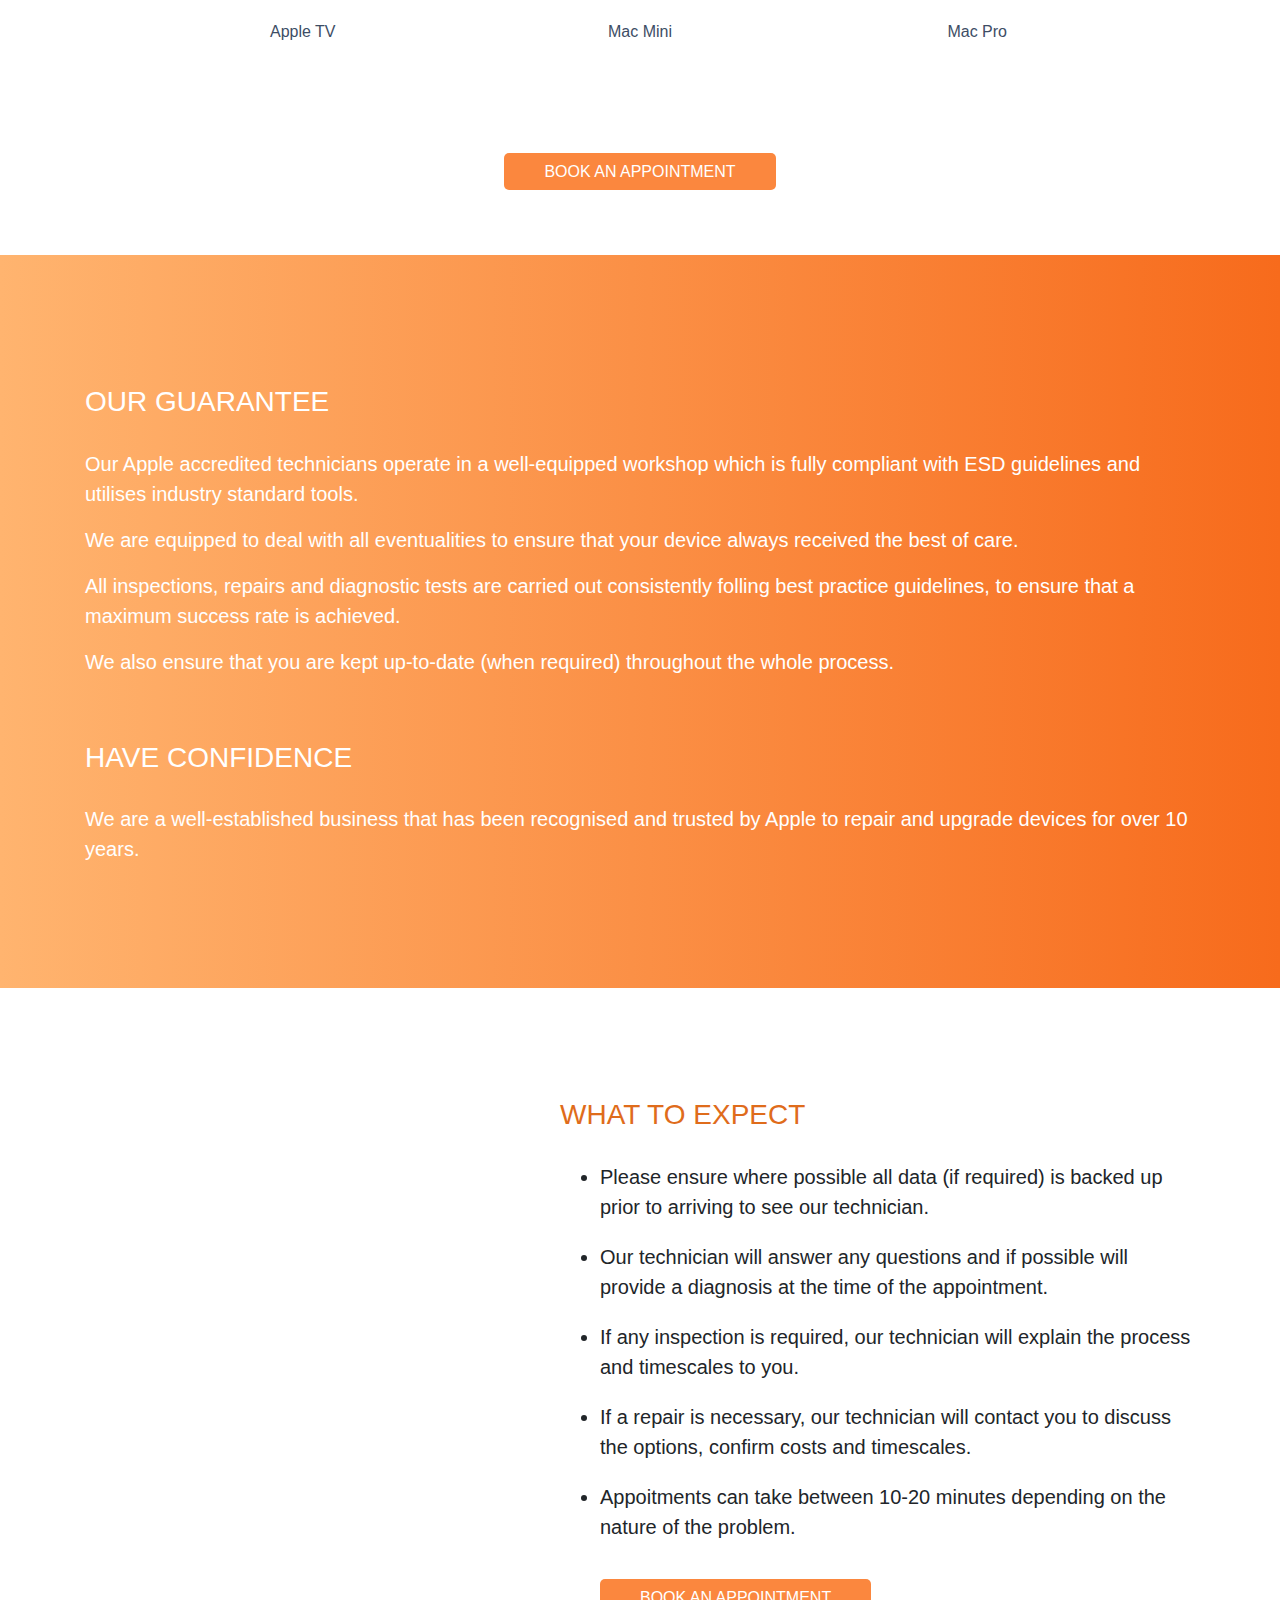
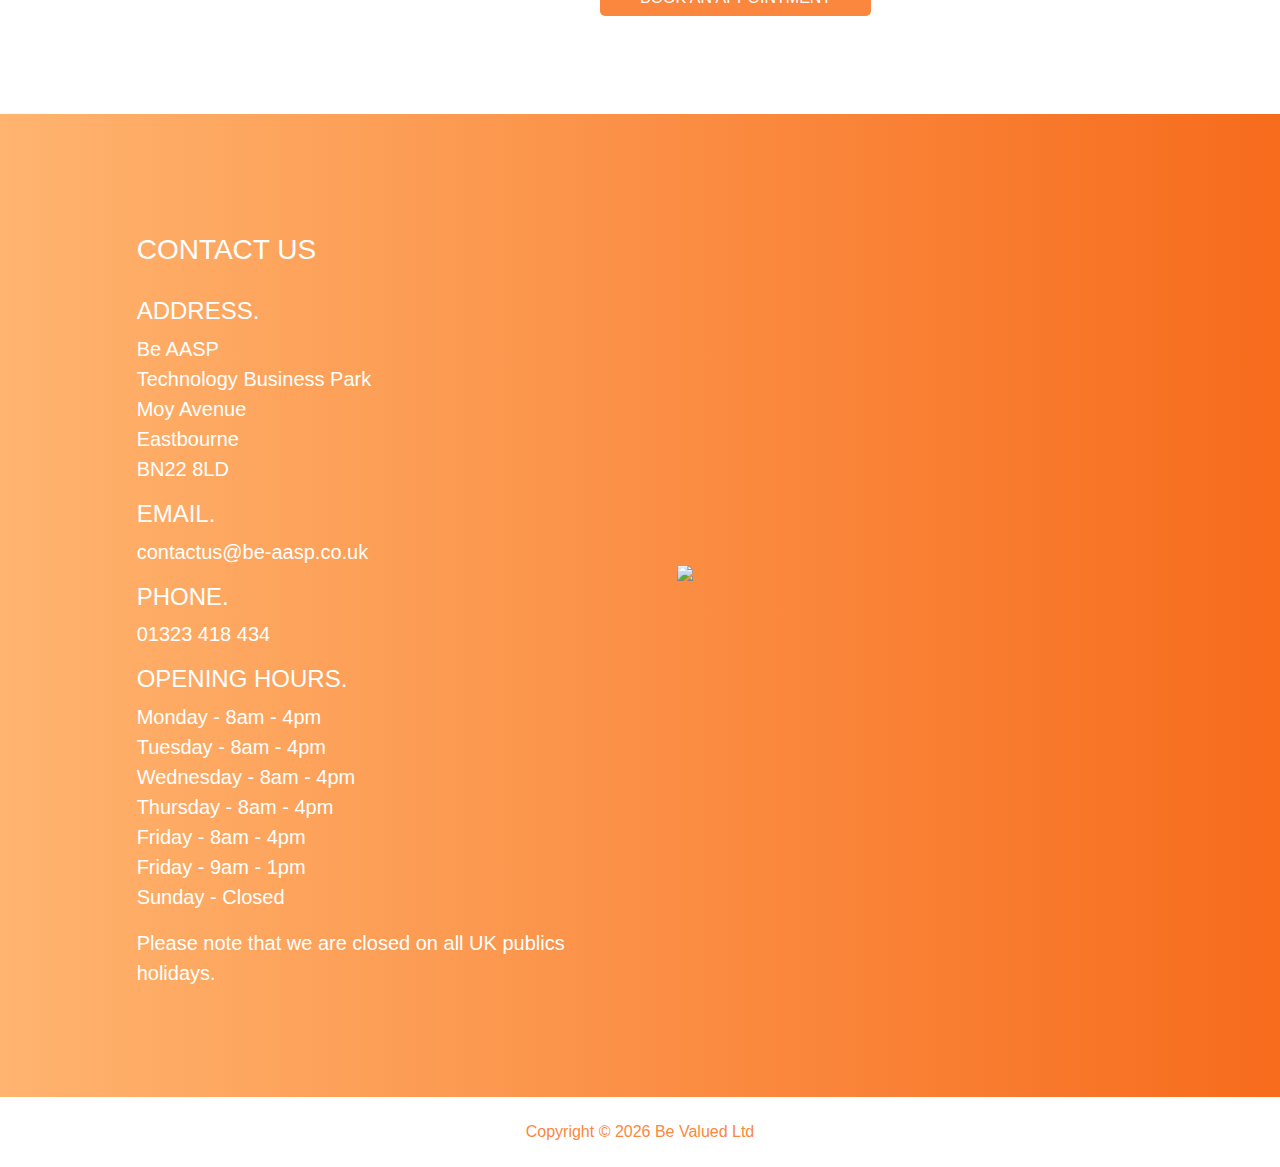
==== commit a4c327fc: "final updates" ====
--- a/test.html
+++ b/test.html
@@ -86,7 +86,7 @@
                 </div>
               </div>
               <div class="row">
-                <div class="offset-lg-4 col-lg-4">
+                <div class="offset-lg-4 col-lg-4" style="margin-top:100px;">
                   <a class="appointment-button-repair" href="https://locate.apple.com/uk/en/">BOOK AN APPOINTMENT</a>
                 </div>
               </div>
@@ -130,7 +130,7 @@
           <li class="lead">Our technician will answer any questions and if possible will provide a diagnosis at the time of the appointment.</li>
           <li class="lead">If any inspection is required, our technician will explain the process and timescales to you.</li>
           <li class="lead">If a repair is necessary, our technician will contact you to discuss the options, confirm costs and timescales.</li>
-          <li class="lead">Appoitments can take between 10-20 minutes depending on the nature of the problem.</li></br></br></br></br>
+          <li class="lead">Appoitments can take between 10-20 minutes depending on the nature of the problem.</li></br>
           <a class="appointment-button" href="https://locate.apple.com/uk/en/">BOOK AN APPOINTMENT</a>
         </ul>
         </div>
--- a/layout.css
+++ b/layout.css
@@ -66,7 +66,7 @@
   border-radius: 5px;
   border: none !important;
   padding: 10px 40px;
-  margin-top: 100px;
+  margin-top: 40px;
   margin-bottom: 260px;
   text-decoration: none;
 }
@@ -81,6 +81,15 @@
   text-decoration: none;
 }
 
+.appointment-button:hover,.appointment-button-repair:hover {
+  -webkit-filter: brightness(80%);
+    -webkit-transition: all 1s ease;
+    -moz-transition: all 1s ease;
+    -o-transition: all 1s ease;
+    -ms-transition: all 1s ease;
+    transition: all 1s ease;
+}
+
 .footer {
   height: 70px;
   line-height: 70px;
